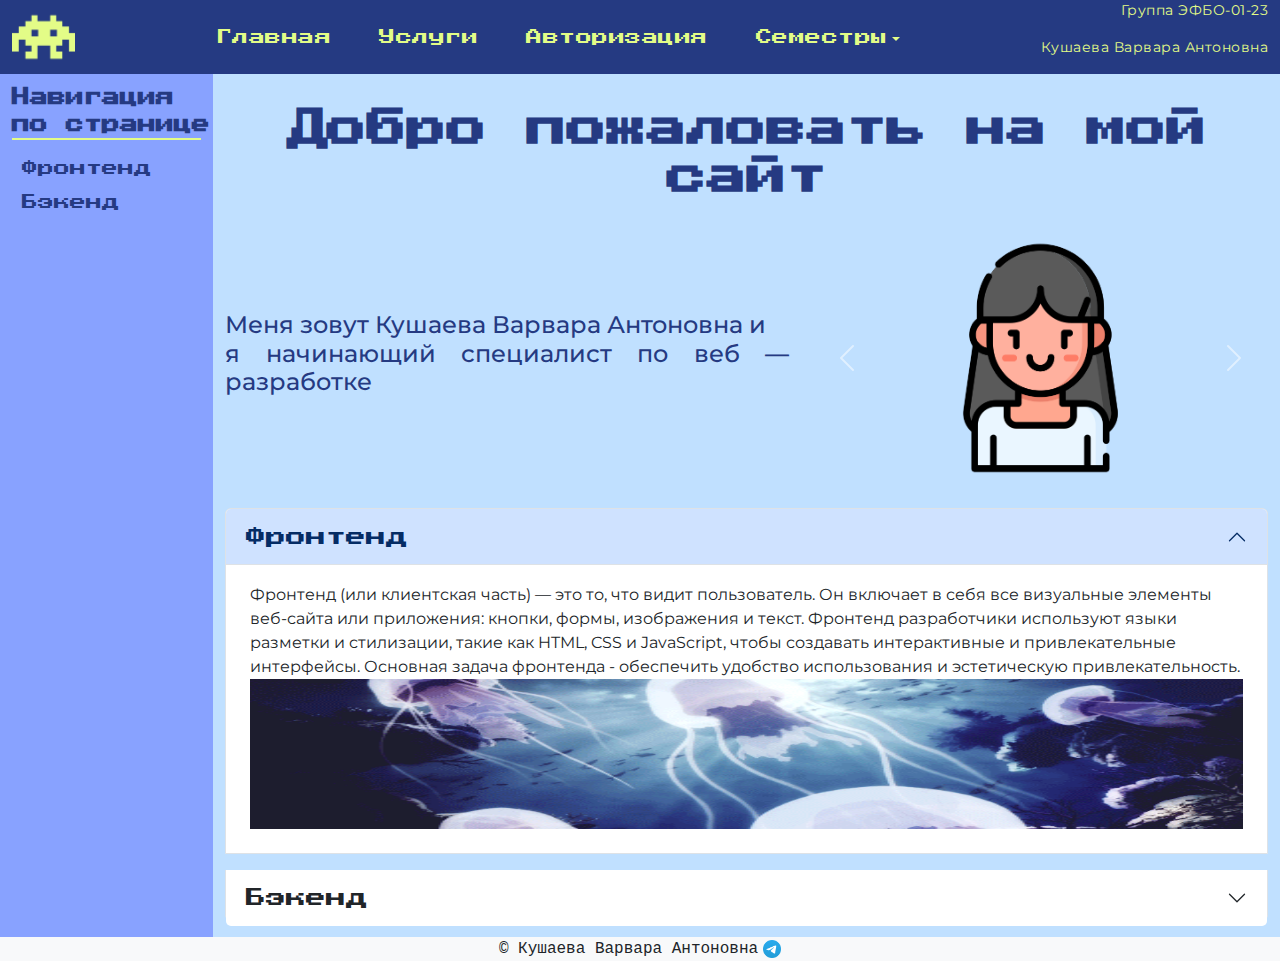
==== main_page.html @ b40f404a "главная страница сделана с помощью bootstrap" ====
<!DOCTYPE html>
<html lang="ru">
<head>
    <meta charset="UTF-8">
    <meta name="viewport" content="width=device-width, initial-scale=1.0">
    <link rel="stylesheet" href="https://cdn.jsdelivr.net/npm/bootstrap@5.3.3/dist/css/bootstrap.min.css" integrity="sha384-QWTKZyjpPEjISv5WaRU9OFeRpok6YctnYmDr5pNlyT2bRjXh0JMhjY6hW+ALEwIH" crossorigin="anonymous">
    <link rel="shortcut icon" href="assets/strawberry.png">
    <link rel="preconnect" href="https://fonts.googleapis.com">
    <link rel="preconnect" href="https://fonts.gstatic.com" crossorigin>
    <link href="https://fonts.googleapis.com/css2?family=Cousine:ital,wght@0,400;0,700;1,400;1,700&family=DotGothic16&family=Montserrat:ital,wght@0,100..900;1,100..900&family=Nunito+Sans:ital,opsz,wght@0,6..12,200..1000;1,6..12,200..1000&family=Pixelify+Sans:wght@400..700&family=Press+Start+2P&family=Roboto:ital,wght@0,100;0,300;0,400;0,500;0,700;0,900;1,100;1,300;1,400;1,500;1,700;1,900&display=swap" rel="stylesheet"><link rel="stylesheet" href="main.css">
    <link rel="stylesheet" href="nav.css">
    <link rel="stylesheet" href="footer.css">
    <title>Практика</title>
</head>
<body>
    <nav class="navbar navbar-expand-lg navbar-light">
        <div class="container-fluid">
            <!-- Кнопка бургер-меню для мобильных устройств -->
            <button class="navbar-toggler" type="button" data-bs-toggle="collapse" data-bs-target="#navbarNav" aria-controls="navbarNav" aria-expanded="false" aria-label="Toggle navigation">
                <span class="navbar-toggler-icon"></span>
            </button>
            <img src="assets/png/logo.png" alt="alien" class="nav-logo">
            <!-- Меню навигации -->
            <div class="collapse navbar-collapse justify-content-center" id="navbarNav">
                <ul class="navbar-nav gap-30">
                    
                    <li class="nav-item">
                        <a class="nav-link menu" href="page1.html">Главная</a>
                    </li>
                    <li class="nav-item">
                        <a class="nav-link menu" href="#">Услуги</a>
                    </li>
                    <li class="nav-item">
                        <a class="nav-link menu" href="#">Авторизация</a>
                    </li>
                    <li class="nav-item dropdown">
                        <a class="nav-link dropdown-toggle" href="#" id="navbarDropdown" data-bs-toggle="dropdown" aria-expanded="false">Семестры</a>
                        <ul class="dropdown-menu" aria-labelledby="navbarDropdown">
                            <li><a class="dropdown-item" href="#">Первый семестр</a></li>
                            <li><a class="dropdown-item" href="#">Второй семестр</a></li>
                        </ul>
                    </li>
                    
                </ul>
            </div>
            <div class="about">
                <p>Группа ЭФБО-01-23</p>
                <p>Кушаева Варвара Антоновна</p>
            </div>
        </div>
    </nav>
    
    <main class="container-fluid">
        <div class="row p-0">
            <aside class="col-12 col-md-12 col-xl-2">
                <p id="navigation" class="navigation">Навигация по&nbsp;странице</p>
                <div class="option">
                    <a href="#frontend"><p>Фронтенд</p></a>
                    <a href="#backend"><p>Бэкенд</p></a>
                </div>
            </aside>
            <div class="col-12 col-md-12 col-xl-10">
                <h1 class="welcome text-center">Добро пожаловать на&nbsp;мой сайт</h1>
                <div class=" d-flex flex-md-row align-items-center justify-content-center gap-4">
                    <h4>Меня зовут Кушаева Варвара Антоновна и<br />
                        я&nbsp;начинающий специалист по&nbsp;веб&nbsp;&mdash; разработке</h4>

                    <div id="slider1" class="carousel slide">
                        <div class="carousel-inner">
                            <div class="carousel-item active">
                                <img src="assets/png/image.png" class=" mx-auto d-block w-50" alt="Slide 1">
                            </div>
                            <div class="carousel-item">
                                <img src="assets/png/image1.png" class=" mx-auto d-block w-50" alt="Slide 2">
                            </div>
                            <div class="carousel-item">
                                <img src="assets/png/image2.png" class="mx-auto d-block w-50" alt="Slide 3">
                            </div>
                        </div>
                        <button class="carousel-control-prev" type="button" data-bs-target="#slider1" data-bs-slide="prev">
                            <span class="carousel-control-prev-icon" aria-hidden="true"></span>
                            <span class="visually-hidden">Previous</span>
                        </button>
                        <button class="carousel-control-next" type="button" data-bs-target="#slider1" data-bs-slide="next">
                            <span class="carousel-control-next-icon" aria-hidden="true"></span>
                            <span class="visually-hidden">Next</span>
                        </button>
                    </div>
                        
                </div>
                <div class="accordion" id="accordionExample">
                    <div class="accordion-item">
                        <h2 class="accordion-header" id="headingOne">
                            <button class="accordion-button" type="button" data-bs-toggle="collapse" data-bs-target="#collapseOne" aria-expanded="true" aria-controls="collapseOne">
                                Фронтенд
                            </button>
                        </h2>
                        <div id="collapseOne" class="accordion-collapse collapse show" aria-labelledby="headingOne">
                            <div class="accordion-body">
                                Фронтенд (или клиентская часть) — это то, что видит пользователь. Он включает в себя все визуальные элементы веб-сайта или приложения: кнопки, формы, изображения и текст. Фронтенд разработчики используют языки разметки и стилизации, такие как HTML, CSS и JavaScript, чтобы создавать интерактивные и привлекательные интерфейсы. Основная задача фронтенда - обеспечить удобство использования и эстетическую привлекательность.
                                <img class="img-fluid frontend-img" src="assets/gif/jellyfish.gif" alt="Frontend gif">
                            </div>
                        </div>
                    </div>
                    <div class="accordion-item">
                        <h2 class="accordion-header" id="headingTwo">
                            <button class="accordion-button collapsed" type="button" data-bs-toggle="collapse" data-bs-target="#collapseTwo" aria-expanded="false" aria-controls="collapseTwo">
                                Бэкенд
                            </button>
                        </h2>
                        <div id="collapseTwo" class="accordion-collapse collapse" aria-labelledby="headingTwo">
                            <div class="accordion-body">
                                Бэкенд (или серверная часть) — это "за кулисами" веб-приложения. Он отвечает за обработку данных, управление пользователями и взаимодействие с базами данных. Бэкенд разработчики используют языки программирования, такие как Python, Ruby, Java или PHP, а также фреймворки и базы данных для создания логики приложения. Основная задача бэкенда - обеспечить стабильную работу приложения и безопасность данных.
                                <img class="img-fluid backend-img" src="assets/gif/jellyfish.gif" alt="Backend gif">
                            </div>
                        </div>
                    </div>
                </div>
                
                
            </div>
        </div>
    </main>
    <footer>
        <p class="footer-text">© Кушаева Варвара Антоновна</p>
        <a href="t.me/warja_k">
            <img class="footer-icon" src="assets/tg_icon.png" alt="Telegram icon">
        </a>
    </footer>

    <!-- Скрипты для работы Bootstrap -->
    <script src="https://cdn.jsdelivr.net/npm/@popperjs/core@2.11.6/dist/umd/popper.min.js" integrity="sha384-oBqDVmMz4fnFO9gybBud5F8y4/NwSCwJDnKNR8aSJg==" crossorigin="anonymous"></script>
    <script src="https://cdn.jsdelivr.net/npm/bootstrap@5.3.3/dist/js/bootstrap.min.js" integrity="sha384-0pUGZvbkm6XF6gxjEnlmuGrJXVbNuzT9qBBavbLwCsOGabYfZo0T0to5eqruptLy" crossorigin="anonymous"></script>
</body>
</html>
---- main.css ----
* {
    padding: 0px;
    margin: 0px;
    border: none;
}

main {
    margin-top: 0; /* Убираем верхний отступ */
    padding-top: 0; /* Убираем отступ сверху, если есть */
}

/* Убираем отступ сверху у footer */
footer {
    margin-top: 0;
}
body, .navbar, .main, footer {
    margin: 0;
    padding: 0;
}
.main {
    margin-top: 0;  /* Убираем верхний отступ */
}
html, body {
    height: 100%; /* Устанавливаем высоту для html и body */
    margin: 0;
    padding: 0;
    display: flex;
    flex-direction: column; /* Устанавливаем флекс в колонку */
}

main {
    flex-grow: 1; /* Заставляем main заполнять оставшееся пространство */
    display: flex;
    flex-direction: column;
    justify-content: flex-start; /* Можно добавить это для вертикального выравнивания содержимого */
}
aside {
    flex-grow: 1; /* Заставляем aside заполнять оставшееся пространство в своей колонке */
    padding: 10px; /* Паддинг для aside */
    height: 100%;
}
.p-0 {
    height: 100%;
}
footer {
    display: flex;
    justify-content: center;
    align-items: center;
    flex-direction: row;
    margin: 0;
    padding: 10px 0; /* Можно изменить padding по необходимости */
    background-color: #f8f9fa; /* Например, фон для футера */
    height: 60px; /* Фиксированная высота футера */
}

.footer-text {
    margin: 0;
    padding-right: 5px;
}

.footer-icon {
    width: auto;
    height: 18px;
}

main {
    background-color: #C0E0FF;
    color: #253A82;
}
.navigation {
    font-weight: bold;
    margin-bottom: 1rem;
    border-bottom: 2px solid #E3FC87;
    /* padding-left: 10px;
    padding-right: 10px; */
}

.option a {
    text-decoration: none;
    color: inherit;
}

.option a:hover {
    color: #E3FC87;
}

.option p {
    margin: 0;
}
aside {
    /* background-color: #DFAEA1; */
    background-color: #88A2FF;
    display: flex;
    flex-direction: column;
    width: 30%;
    height: auto;
    color: #253A82;
    padding-top: 10px;
}
.my-name {
    margin: 40px auto;
    display: flex;
    flex-direction: row;
    align-items: center;
    justify-content: center;
    gap: 50px;
}
.my-name img {
    width: 180px;
}
.my-name h4 {
    text-align: left;
    font-family: 'Montserrat';
    font-size: 28px;
    font-weight: 500;
}
.carousel-item img {
    height: 300px; /* Задайте фиксированную высоту */
    object-fit: contain; /* Изображение сохраняет пропорции и помещается в контейнер */
    margin-left: auto;
    margin-right: auto;
}

main h4 {
    text-align: justify;
    font-family: 'Montserrat';
}
.accordion-body {
    font-family: 'Montserrat';
}
.carousel {
    width: 500px;
}
.navigation {
    font-weight: bold;
    margin-bottom: 1rem;
    font-size: 24px;
}

.option a {
    text-decoration: none;
    color: inherit;
}
main h1 {
    text-align: center;
}
.navbar-nav {
    display: flex;
    flex-direction: row;
    align-items: center;
    justify-content: center;
}
.gif-front-back {
    width: 5%;
    height: 5%;
    border-radius: 90px;
}
.frontend {
    margin-top: 20px;
    background-color: white;
    border-radius: 10px;
    display: flex;
    flex-direction: row;
    align-items: center;
    justify-content: center;
    gap: 10px;
    font-family: "Press Start 2P";
}
.backend {
    background-color: white;
    border-radius: 10px;
    margin-top: 20px;
    display: flex;
    flex-direction: row;
    align-items: center;
    justify-content: center;
    gap: 10px;
    font-family: "Press Start 2P";
}
.welcome {
    padding-top: 30px;
    font-family: "Press Start 2P";
    font-weight: 900;
}
h2 {
    margin: 0px;
    font-family: "Press Start 2P";
    height: 50px;
}
/* Отступ между элементами аккордеона */
.accordion-item {
    margin-bottom: 1rem; /* Регулируйте это значение для изменения расстояния */
}

/* Дополнительные отступы внутри содержимого аккордеона */
.accordion-body {
    padding: 1.5rem; /* Увеличиваем внутренние отступы */
}
.accordion-button  {
    font-size: 20px;
}
.content-row {
    display: grid;
    grid-template-columns: 1fr 1fr;
    grid-template-rows: auto auto auto;
    margin-left: 40px;
    margin-right: 40px;
    column-gap: 60px;
    row-gap: 10px;
}

.frontend-img {
    width: 100%;
    height: 150px;
    align-self: end;
}

.backend-container {
    display: grid; /* Ensure container takes full height */
}
.backend-img {
    width: 100%;
    height: 150px;
    align-self: end;
}
.frontend-p, .backend-p {
    text-align: justify;
    font-family: 'Cousine';
    font-size: 20px;
    padding-top: 20px;
    padding-bottom: 20px;
}
.navigation {
    font-family: "Press Start 2P";
    font-size: 18px;
}
.option {
    display: flex;
    flex-direction: column;
    font-family: 'Press Start 2P';
    font-size: 16px;
    gap: 10px;
    padding-left: 10px;
}
footer {
    font-family: 'Cousine';
}

/* Убираем маргины и паддинги между элементами */

@media (max-width: 768px) {
    .navigation {
        text-align: center;
    }
    .option {
        display: flex;
        flex-direction: row;
        justify-content: center;
        gap: 100px;
    }
    .my-name {
        display: flex;
        flex-direction: row;
        margin: 20px 20px;
    }
    .my-name img {
        width: 25%;
    }
    .my-name h4 {
        text-align: left;
        font-family: 'Cousine';
        font-size: 16px;
        font-weight: 500;
    }
    .frontend-p, .backend-p {
        font-size: 16px;
    }
    h2 {
        margin-bottom: 15px;
    }
    .about {
        display: none;
    }
    /* Основные стили для кнопки */
    /* Основные стили для кнопки */
    /* Основные стили для кнопки */
    .navbar {
        background-color: #253A82;
        height: 150px;
    }
    .navbar-toggler {
        height: 40px;
        width: 60px;
        border: none;
        background-color: #E3FC87; /* Цвет фона кнопки */
        display: flex;
        align-items: center;
        justify-content: center;
        cursor: pointer;
        margin-left: 10px;
        border-radius: 0px;
    }

    .navbar-toggler-icon {
        position: relative;
        width: 24px; /* Ширина полоски */
        height: 2px; /* Высота полоски */
        background-color: #253A82; /* Цвет центральной полоски */
        transition: transform 0.4s ease, background-color 0.4s ease;
    }

    .navbar-toggler-icon::before,
    .navbar-toggler-icon::after {
        content: "";
        position: absolute;
        width: 24px; /* Ширина полоски */
        height: 2px; /* Высота полоски */
        background-color: #253A82; /* Цвет полосок */
        transition: transform 0.4s ease, width 0.4s ease;
    }

    .navbar-toggler-icon::before {
        top: -8px; /* Верхняя полоска чуть выше */
    }

    .navbar-toggler-icon::after {
        top: 8px; /* Нижняя полоска чуть ниже */
    }

    /* Эффект при наведении */
    .navbar-toggler:hover .navbar-toggler-icon {
        background-color: transparent; /* Прячем центральную полоску */
    }

    .navbar-toggler:hover .navbar-toggler-icon::before {
        transform: translateY(8px) rotate(45deg);
        width: 28px; /* Увеличиваем ширину верхней полоски */
    }

    .navbar-toggler:hover .navbar-toggler-icon::after {
        transform: translateY(-8px) rotate(-45deg);
        width: 28px; /* Увеличиваем ширину нижней полоски */
    }
    .navbar-nav .nav-link {
        font-size: 10px; /* Установите нужный размер шрифта */
    }
}
@media (min-width: 768px) and (max-width: 1024.98px) {
    .content-row {
        display: none;
    }
    .frontend, .backend {
        font-size: 18px;
        text-align: center;
    }
    .frontend-p, .backend-p {
        font-size: 16px;
        padding: 0 15px;
    }
    h2 {
        font-size: 20px;
    }
    .container-fluid .row {
        flex-direction: column;
        padding: 0 20px;
    }
    .navigation {
        text-align: center;
        font-size: 1.8em;
    }
    .option {
        display: flex;
        flex-direction: row;
        justify-content: center;
        gap: 100px;
        font-size: 1.4em;
    }
    .my-name {
        display: flex;
        flex-direction: row;
        margin: 20px 20px;
    }
    .my-name img {
        width: 25%;
    }
    .my-name h4 {
        text-align: left;
        font-family: 'Cousine';
        font-size: 1.8em;
        font-weight: 500;
    }
    .frontend {
        font-size: 2em;
        margin-bottom: 15px;
    }
    .backend {
        font-size: 2em;
        margin-bottom: 15px;
    }
    .about {
        display: none;
    }
    .navbar {
        background-color: #253A82;
        height: 150px;
    }
    .navbar-toggler {
        height: 40px;
        width: 60px;
        border: none;
        background-color: #E3FC87; /* Цвет фона кнопки */
        display: flex;
        align-items: center;
        justify-content: center;
        cursor: pointer;
        margin: 10px;
        padding: 10px;
        border-radius: 0px;
    }

    .navbar-toggler-icon {
        position: relative;
        width: 24px; /* Ширина полоски */
        height: 2px; /* Высота полоски */
        background-color: #253A82; /* Цвет центральной полоски */
        transition: transform 0.4s ease, background-color 0.4s ease;
    }

    .navbar-toggler-icon::before,
    .navbar-toggler-icon::after {
        content: "";
        position: absolute;
        width: 24px; /* Ширина полоски */
        height: 2px; /* Высота полоски */
        background-color: #253A82; /* Цвет полосок */
        transition: transform 0.4s ease, width 0.4s ease;
    }

    .navbar-toggler-icon::before {
        top: -8px; /* Верхняя полоска чуть выше */
    }

    .navbar-toggler-icon::after {
        top: 8px; /* Нижняя полоска чуть ниже */
    }

    /* Эффект при наведении */
    .navbar-toggler:hover .navbar-toggler-icon {
        background-color: transparent; /* Прячем центральную полоску */
    }

    .navbar-toggler:hover .navbar-toggler-icon::before {
        transform: translateY(8px) rotate(45deg);
        width: 28px; /* Увеличиваем ширину верхней полоски */
    }

    .navbar-toggler:hover .navbar-toggler-icon::after {
        transform: translateY(-8px) rotate(-45deg);
        width: 28px; /* Увеличиваем ширину нижней полоски */
    }
}
---- nav.css ----
/* Убираем отступы и границы */
* {
    padding: 0px;
    margin: 0px;
    border: none;
}

/* Стили для всей страницы */
body, .navbar, footer {
    margin: 0;
    padding: 0;
}

/* Стили для navbar */
.navbar {
    background-color: #253A82;
    height: auto; /* Высота теперь будет автоматически подстраиваться */
    margin-bottom: 0;
}

.navbar .navbar-brand, .navbar-nav {
    margin: 0;
    padding: 0;
}

/* Стили для элементов меню */
.navbar .navbar-brand,
.navbar .nav-link,
.navbar .dropdown-item {
    color: #E3FC87;
    font-size: 16px;
    font-family: "Press Start 2P";
    font-weight: 400;
    letter-spacing: 0.5px;
}

/* Стили для активных элементов */
/* .active {
    background-color: #E3FC87;
    color: #253A82;
} */

.nav-item {
    padding: 1px;
}
.nav-item {
    position: relative;
    transition: transform 0.3s ease, box-shadow 0.3s ease;
}

.nav-item:hover {
    border: 1px solid #E3FC87;
    transform: translate(-4px, -4px); /* Двигаем элемент в левый верхний угол */
    box-shadow: 12px 12px 0px 0px #E3FC87; /* Тень в правом нижнем углу */
}


/* Стили для выпадающего меню */
.dropdown-item:hover {
    background-color: #E3FC87;
    color: #253A82;
}

/* Стили для navbar-nav, выравнивание по горизонтали */
.navbar-nav {
    display: flex;
    flex-wrap: wrap; /* Разрешаем перенос элементов */
    gap: 30px;
    justify-content: center; /* Центрируем элементы по горизонтали */
    width: 100%;
    height: auto; /* Высота теперь адаптируется в зависимости от содержимого */
}

/* Описание поведения выпадающего меню */
.dropdown-menu {
    display: none;
    background-color: #253A82;
}

.dropdown:hover .dropdown-menu {
    display: block;
}
.navbar-toggler:focus {
    outline: none; /* Убираем стандартную обводку */
    box-shadow: none; /* Убираем эффект тени */
    padding: 10px 0px;
}
/* Стили для иконки и текста в navbar */
nav img {
    width: 5%;
    height: 5%;
    border: 0px;
}

/* Стили для оцифровки navbar */
nav {
    color: #E3FC87;
    font-size: 20px;
    font-weight: 400;
    letter-spacing: 0.5px;
}

/* Стили для блока about */
.about {
    font-size: 14px;
    text-align: right;
    font-family: 'Montserrat';
}

/* Мобильная версия (до 768px) */
@media (max-width: 768px) {
    .navbar {
        height: auto; /* Высота адаптируется */
    }

    .navbar-nav {
        flex-direction: column; /* Переводим меню в колонку */
        width: 100%;
        align-items: center; /* Выравнивание элементов по центру */
        padding-top: 20px;
    }

    .navbar-nav .nav-link {
        font-size: 14px; /* Уменьшение размера шрифта */
    }

    .nav-logo {
        display: none; 
    }
}

/* Планшеты (от 768px до 1024px) */
@media (min-width: 768px) and (max-width: 1024px) {
    .navbar {
        background-color: #253A82;
        height: auto; /* Высота адаптируется */
    }

    .navbar-nav {
        flex-direction: row;
        justify-content: center;
        width: 100%;
    }

    .nav-logo {
        display: none;
    }
}
---- footer.css ----
footer {
    display: flex;
    align-items: center;
    justify-content: center;
    flex-direction: row;
    margin: 0px;
    padding: 0px;
}
.footer-icon {
    width: auto;
    height: 18px;
    align-items: center;
}
.footer-text {
    text-align: center;
    margin: 0px;
    padding-right: 5px;
}
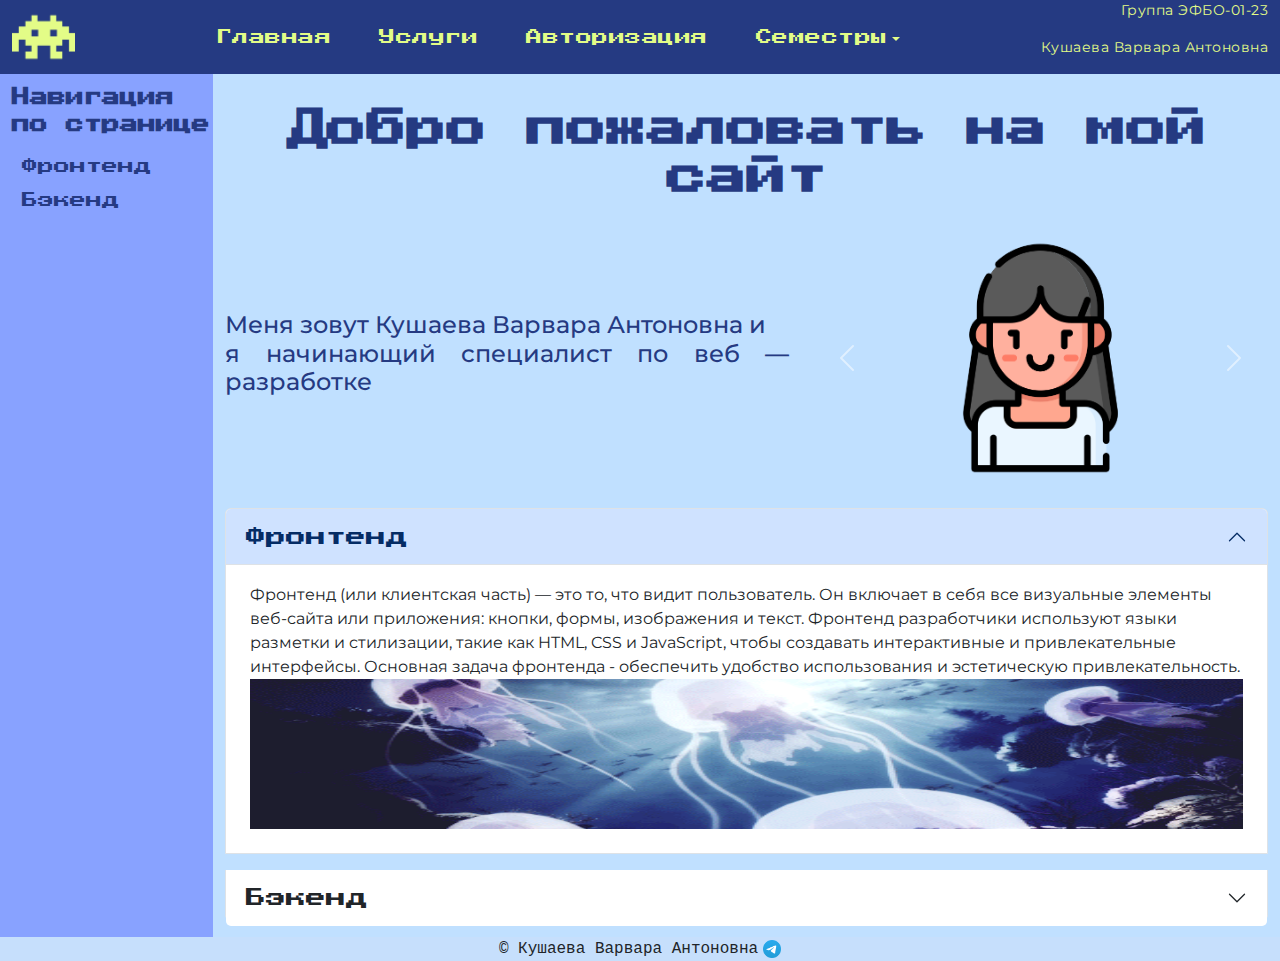
==== commit 22b1f1e0: "исправлен дизайн, теперь на всех страницах общая тема" ====
--- a/main_page.html
+++ b/main_page.html
@@ -19,7 +19,7 @@
             <button class="navbar-toggler" type="button" data-bs-toggle="collapse" data-bs-target="#navbarNav" aria-controls="navbarNav" aria-expanded="false" aria-label="Toggle navigation">
                 <span class="navbar-toggler-icon"></span>
             </button>
-            <img src="assets/png/logo.png" alt="alien" class="nav-logo">
+            <img src="assets/png/logo.png" alt="alien" class="img nav-logo">
             <!-- Меню навигации -->
             <div class="collapse navbar-collapse justify-content-center" id="navbarNav">
                 <ul class="navbar-nav gap-30">
@@ -28,7 +28,7 @@
                         <a class="nav-link menu" href="page1.html">Главная</a>
                     </li>
                     <li class="nav-item">
-                        <a class="nav-link menu" href="#">Услуги</a>
+                        <a class="nav-link menu" href="page2.html">Услуги</a>
                     </li>
                     <li class="nav-item">
                         <a class="nav-link menu" href="#">Авторизация</a>
@@ -36,7 +36,7 @@
                     <li class="nav-item dropdown">
                         <a class="nav-link dropdown-toggle" href="#" id="navbarDropdown" data-bs-toggle="dropdown" aria-expanded="false">Семестры</a>
                         <ul class="dropdown-menu" aria-labelledby="navbarDropdown">
-                            <li><a class="dropdown-item" href="#">Первый семестр</a></li>
+                            <li><a class="dropdown-item" href="page3.html">Первый семестр</a></li>
                             <li><a class="dropdown-item" href="#">Второй семестр</a></li>
                         </ul>
                     </li>
@@ -60,7 +60,7 @@
                 </div>
             </aside>
             <div class="col-12 col-md-12 col-xl-10">
-                <h1 class="welcome text-center">Добро пожаловать на&nbsp;мой сайт</h1>
+                <h1 class="welcome text-center" id="welcome">Добро пожаловать на&nbsp;мой сайт</h1>
                 <div class=" d-flex flex-md-row align-items-center justify-content-center gap-4">
                     <h4>Меня зовут Кушаева Варвара Антоновна и<br />
                         я&nbsp;начинающий специалист по&nbsp;веб&nbsp;&mdash; разработке</h4>
@@ -96,7 +96,7 @@
                             </button>
                         </h2>
                         <div id="collapseOne" class="accordion-collapse collapse show" aria-labelledby="headingOne">
-                            <div class="accordion-body">
+                            <div class="accordion-body" id="first-paragraph">
                                 Фронтенд (или клиентская часть) — это то, что видит пользователь. Он включает в себя все визуальные элементы веб-сайта или приложения: кнопки, формы, изображения и текст. Фронтенд разработчики используют языки разметки и стилизации, такие как HTML, CSS и JavaScript, чтобы создавать интерактивные и привлекательные интерфейсы. Основная задача фронтенда - обеспечить удобство использования и эстетическую привлекательность.
                                 <img class="img-fluid frontend-img" src="assets/gif/jellyfish.gif" alt="Frontend gif">
                             </div>
@@ -129,6 +129,8 @@
     </footer>
 
     <!-- Скрипты для работы Bootstrap -->
+    <!-- <script src="script1.js"></script>
+    <script src="script13.js"></script> -->
     <script src="https://cdn.jsdelivr.net/npm/@popperjs/core@2.11.6/dist/umd/popper.min.js" integrity="sha384-oBqDVmMz4fnFO9gybBud5F8y4/NwSCwJDnKNR8aSJg==" crossorigin="anonymous"></script>
     <script src="https://cdn.jsdelivr.net/npm/bootstrap@5.3.3/dist/js/bootstrap.min.js" integrity="sha384-0pUGZvbkm6XF6gxjEnlmuGrJXVbNuzT9qBBavbLwCsOGabYfZo0T0to5eqruptLy" crossorigin="anonymous"></script>
 </body>
--- a/main.css
+++ b/main.css
@@ -70,9 +70,6 @@
 .navigation {
     font-weight: bold;
     margin-bottom: 1rem;
-    border-bottom: 2px solid #E3FC87;
-    /* padding-left: 10px;
-    padding-right: 10px; */
 }
 
 .option a {
--- a/nav.css
+++ b/nav.css
@@ -9,6 +9,7 @@
 body, .navbar, footer {
     margin: 0;
     padding: 0;
+    background-color: #C6DFFC;
 }
 
 /* Стили для navbar */
